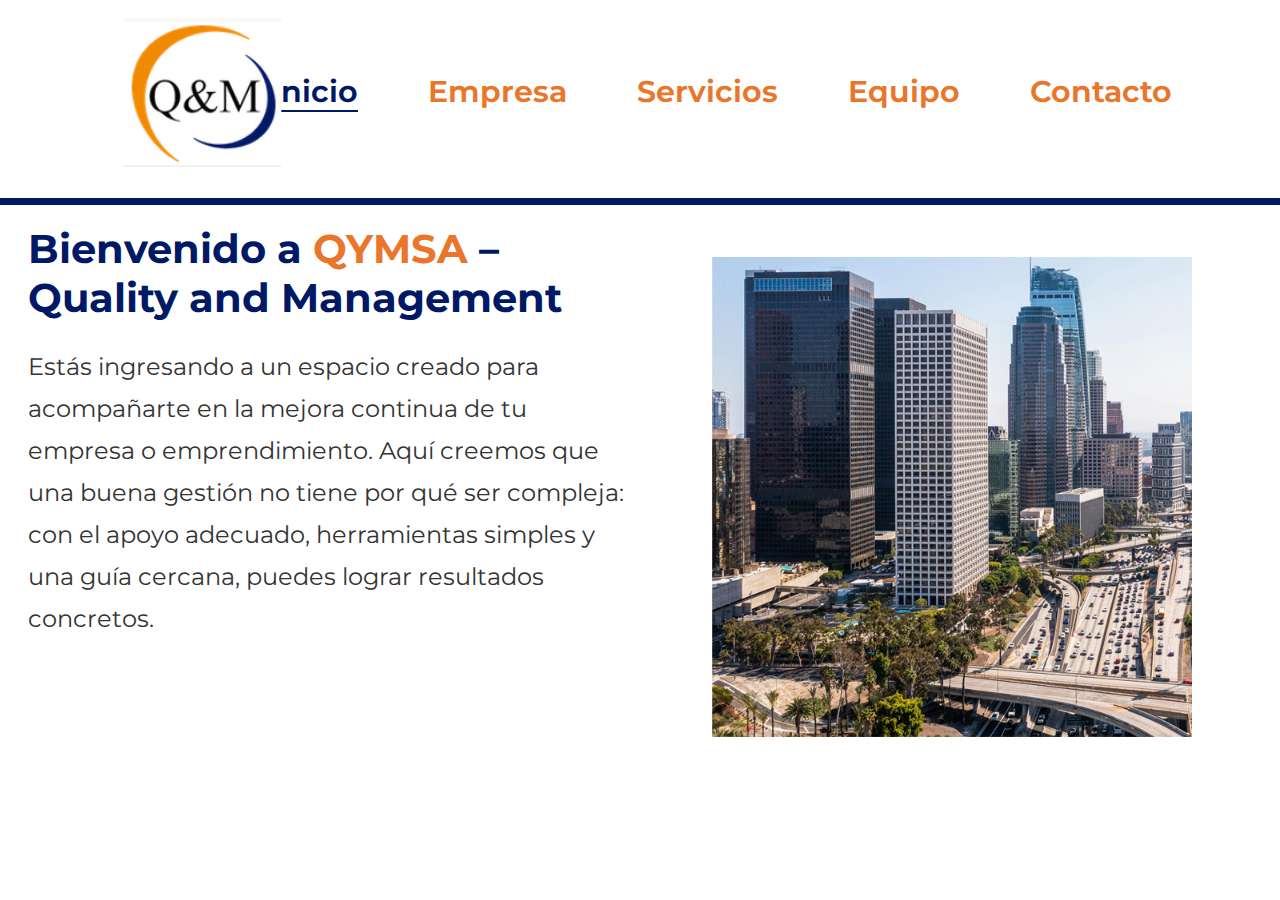
==== public/index.html @ 21595014 "Initial commit" ====
<!DOCTYPE html>
<html lang="es">
<head>
    <meta charset="UTF-8">
    <meta name="viewport" content="width=device-width, initial-scale=1.0">
    <title>QYMweb</title>
    <link rel="stylesheet" href="style.css">
</head>
<body class="pagina-index">
    <header class="header">
        <img class="logoQYM" src="assets/logo.jpg" alt="logo QyM">
        <nav class="header__menu">
            <a class="header__menu__link active" href="index.html">Inicio</a>
            <a class="header__menu__link" href="empresa.html">Empresa</a>
            <a class="header__menu__link" href="servicios.html">Servicios</a>
            <a class="header__menu__link" href="equipo.html">Equipo</a>
            <a class="header__menu__link" href="contacto.html">Contacto</a>
        </nav>
    </header>
    <div class="linea-azul"></div> <!-- Línea azul -->
        <div class="contenedor-principal">
            <main class="contenido">
                <h1>Bienvenido a <span class="resaltar">QYMSA</span> – Quality and Management</h1>
                    <p>Estás ingresando a un espacio creado para acompañarte en la mejora continua de tu empresa o emprendimiento. 
                        Aquí creemos que una buena gestión no tiene por qué ser compleja: con el apoyo adecuado,
                        herramientas simples y una guía cercana, puedes lograr resultados concretos.</p>
            </main>
        <div class="contenedor-imagen">
            <img class="fotoindex" src="assets/fotoindex.jpg" alt="fotoindex">
        </div>
    </div>
    <script src="script.js"></script>
</body>

</html>
---- public/style.css ----
@import url('https://fonts.googleapis.com/css2?family=Krona+One&family=Montserrat:ital,wght@0,100..900;1,100..900&family=Roboto+Condensed:ital,wght@0,100..900;1,100..900&display=swap');

/* Estilos para el header */
.header {
    display: flex;
    justify-content: space-between;
    align-items: center;
    padding: 20px 10%;
    background-color: #fff;
    position: relative;
}

/* Estilos para el logo */
.logoQYM {
    width: auto;
    height: auto;
    transform: scale(1.15);
}

/* Estilos para el menú */
.header__menu {
    display: flex;
    gap: 70px;
}

.header__menu__link {
    font-family: "Montserrat", sans-serif;
    font-size: 1.9rem;
    font-weight: 650;
    color: #E9762B;
    text-decoration: none;
}

.header__menu__link.active {
    color: #001965;
    border-bottom: 2px solid #001965;
}

/* Estilos para la línea azul */
.linea-azul {
    width: 100%;
    height: 7px;
    background-color: #001965;
    position: absolute;
    top: 22%; /* Coloca la línea justo debajo del header */
    left: 0;
}

/* Contenedor principal */
.contenedor-principal {
    display: flex;
    align-items: flex-start;
    gap: 20px;
    padding: 20px;
    position: relative;
}

/* Estilos para la imagen */
.contenedor-imagen {
    flex: 1;
    display: flex;
    justify-content: flex-end;
}

.fotoindex {
    transform: scale(0.8);
    width: auto;
}

/* Contenedor del contenido */
.contenido {
    flex: 2;
}

/* Estilos específicos para servicios.html */
.pagina-servicios .contenido h1 {
    font-family: "Montserrat", sans-serif;
    font-size: 2.5rem;
    color: #001965;
    margin-bottom: 20px;
}

.pagina-servicios .contenido p,
.pagina-servicios .contenido ul {
    font-family: "Montserrat", sans-serif;
    font-size: 1.2rem;
    color: #333;
    margin-bottom: 20px;
    line-height: 1.5;
}

.pagina-servicios .contenido ul {
    padding-left: 20px;
    list-style-type: disc;
}

.pagina-servicios .contenido ul li {
    margin-bottom: 10px;
    font-size: 1.2rem;
    color: #333;
    font-family: "Montserrat", sans-serif;
}

/* Estilos específicos para index.html */
.pagina-index .contenido h1 {
    font-family: "Montserrat", sans-serif;
    font-size: 2.5rem;
    color: #001965;
    margin-bottom: 20px;
}

.pagina-index .contenido p {
    font-family: "Montserrat", sans-serif;
    font-size: 1.5rem;
    color: #333;
    margin-bottom: 20px;
    line-height: 1.75;
}

.pagina-empresa .contenido h1 {
    font-family: "Montserrat", sans-serif;
    font-size: 2.5rem;
    color: #001965;
    margin-bottom: 20px;
}

.pagina-empresa .contenido p {
    font-family: "Montserrat", sans-serif;
    font-size: 1.5rem;
    color: #333;
    margin-bottom: 20px;
    line-height: 1.75;
}

.pagina-equipo .contenido h1 {
    font-family: "Montserrat", sans-serif;
    font-size: 2.5rem;
    color: #001965;
    margin-bottom: 20px;
}

.pagina-equipo .contenido p {
    font-family: "Montserrat", sans-serif;
    font-size: 1.2rem;
    color: #333;
    margin-bottom: 20px;
    line-height: 1.5;
}

.pagina-contacto .contenido h1 {
    font-family: "Montserrat", sans-serif;
    font-size: 2.5rem;
    color: #001965;
    margin-bottom: 20px;
}

.pagina-contacto .contenido p {
    font-family: "Montserrat", sans-serif;
    font-size: 1.2rem;
    color: #333;
    margin-bottom: 20px;
    line-height: 1.5;
}

.resaltar {
    color: #E9762B;
    font-weight: bold;
}

.contenido-index {
    font-family: "Montserrat", sans-serif;
}

.texto-index {
    line-height: 2.5;
    margin-top: 70px;
}

/* Animación para mover el contenido */
@keyframes slideOut {
    from {
        transform: translateX(0);
    }
    to {
        transform: translateX(-100%);
    }
}

@keyframes slideIn {
    from {
        transform: translateX(100%);
    }
    to {
        transform: translateX(0);
    }
}

/* Clase para aplicar la animación */
.slide-out {
    animation: slideOut 0.5s forwards;
}

.slide-in {
    animation: slideIn 0.5s forwards;
}
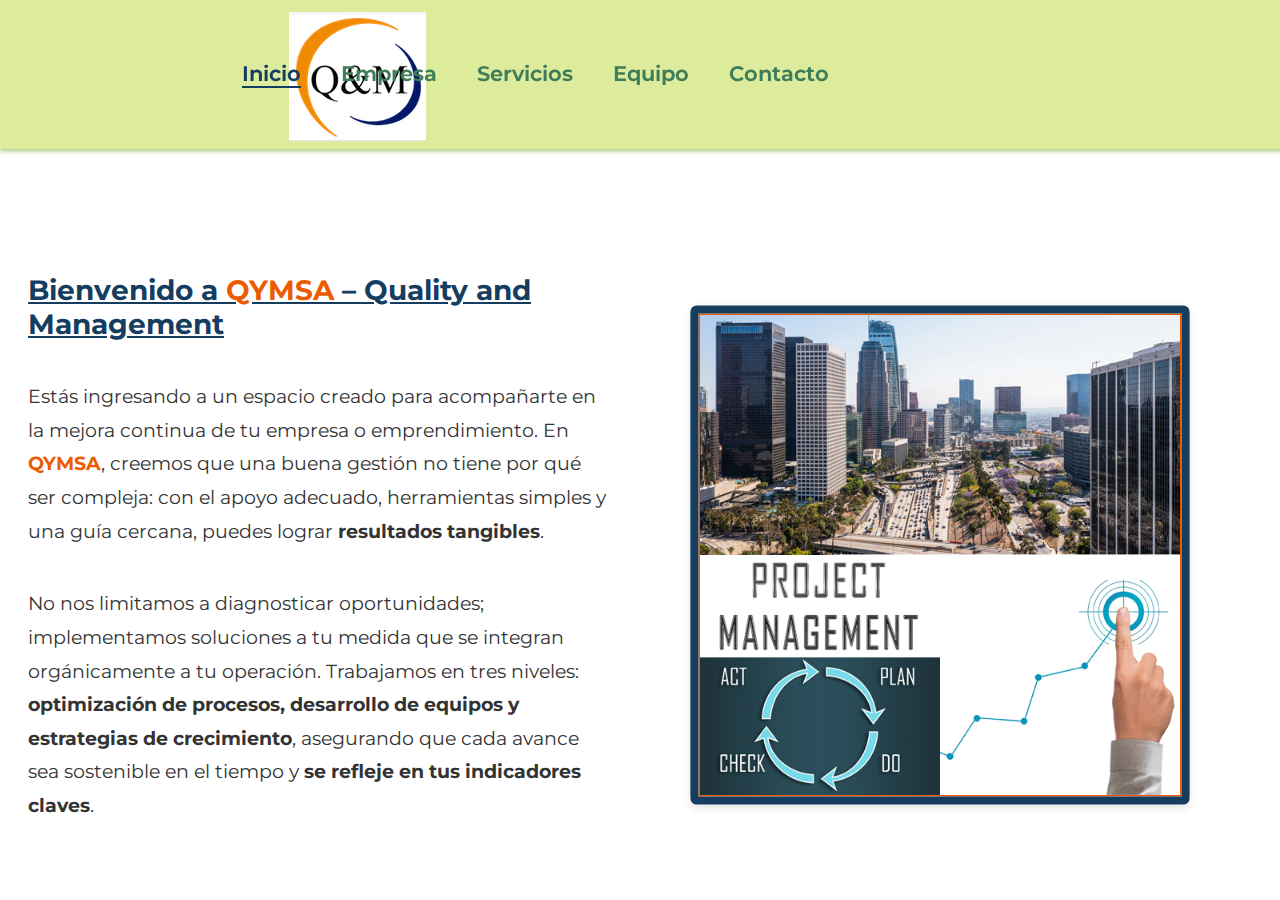
==== commit 44eec950: "Updated style.css and other files" ====
--- a/public/index.html
+++ b/public/index.html
@@ -20,10 +20,13 @@
     <div class="linea-azul"></div> <!-- Línea azul -->
         <div class="contenedor-principal">
             <main class="contenido">
-                <h1>Bienvenido a <span class="resaltar">QYMSA</span> – Quality and Management</h1>
+                <h1 style="text-decoration: underline;">Bienvenido a <span class="resaltar">QYMSA</span> – Quality and Management</h1>
                     <p>Estás ingresando a un espacio creado para acompañarte en la mejora continua de tu empresa o emprendimiento. 
-                        Aquí creemos que una buena gestión no tiene por qué ser compleja: con el apoyo adecuado,
-                        herramientas simples y una guía cercana, puedes lograr resultados concretos.</p>
+                       En <span class="resaltar">QYMSA</span>, creemos que una buena gestión no tiene por qué ser compleja: 
+                       con el apoyo adecuado, herramientas simples y una guía cercana, puedes lograr <strong>resultados tangibles</strong>.</p>
+                    <p>No nos limitamos a diagnosticar oportunidades; implementamos soluciones a tu medida que se integran orgánicamente a tu operación. 
+                        Trabajamos en tres niveles: <strong>optimización de procesos, desarrollo de equipos y estrategias de crecimiento</strong>, 
+                        asegurando que cada avance sea sostenible en el tiempo y <strong>se refleje en tus indicadores claves</strong>.</p>
             </main>
         <div class="contenedor-imagen">
             <img class="fotoindex" src="assets/fotoindex.jpg" alt="fotoindex">
--- a/public/style.css
+++ b/public/style.css
@@ -5,45 +5,51 @@
     display: flex;
     justify-content: space-between;
     align-items: center;
-    padding: 20px 10%;
-    background-color: #fff;
-    position: relative;
+    background-color: #DDEB9D; /* Color de fondo */
+    width: 100%; /* Ocupa todo el ancho */
+    padding: 10px 5%;
+    position: fixed; /* Fija en la parte superior */
+    top: 0; /* Pegado al borde superior */
+    left: 0; /* Pegado al borde izquierdo */
+    z-index: 1000; /* Asegura que esté por encima de otros elementos */
+    margin: 0; /* Elimina márgenes por defecto */
+    box-shadow: 0 2px 5px #A0C878; /* Sombra opcional para mejor visualización */
 }
 
 /* Estilos para el logo */
 .logoQYM {
     width: auto;
     height: auto;
-    transform: scale(1.15);
+    transform: scale(1);
+    position: relative;  /* Permite ajustar la posición */
+    left: 225px;         
+    top: 2px;          /* Mueve el logo hacia arriba 7px */
 }
 
 /* Estilos para el menú */
 .header__menu {
     display: flex;
-    gap: 70px;
+    gap: 40px;
+    position: relative;  /* Permite ajustar la posición */
+    left: -515px;
 }
 
 .header__menu__link {
     font-family: "Montserrat", sans-serif;
-    font-size: 1.9rem;
+    font-size: 1.3rem;
     font-weight: 650;
-    color: #E9762B;
+    color: #3F7D58; /* Color naranja de tu marca */
     text-decoration: none;
 }
 
 .header__menu__link.active {
-    color: #001965;
-    border-bottom: 2px solid #001965;
-}
-
-/* Estilos para la línea azul */
-.linea-azul {
-    width: 100%;
-    height: 7px;
-    background-color: #001965;
-    position: absolute;
-    top: 22%; /* Coloca la línea justo debajo del header */
-    left: 0;
+    color: #143D60; /* Color azul de tu marca */
+    border-bottom: 2px solid #143D60; /* Línea azul en la parte inferior */
+}
+
+body {
+    padding-top: 175px; /* Mismo valor que la altura del header */
+
 }
 
 /* Contenedor principal */
@@ -53,31 +59,107 @@
     gap: 20px;
     padding: 20px;
     position: relative;
-}
-
-/* Estilos para la imagen */
+    overflow: hidden; /* Asegura que el contenido que se desplace no cause scroll */
+}
+
+/* Con esto: */
 .contenedor-imagen {
-    flex: 1;
     display: flex;
     justify-content: flex-end;
-}
-
-.fotoindex {
+    align-items: flex-start; /* Puedes usar 'center' para alinear todas al centro */
+    margin-left: auto;
+    padding-top: 40px; /* Espacio consistente desde arriba */
+}
+
+.fotoindex, .fotoempresa, .fotoservicios, .fotoequipo, .fotocontacto {
     transform: scale(0.8);
     width: auto;
+    border: 10px solid #143D60; /* Color azul de tu marca */
+    border-radius: 8px;
+    box-shadow: 
+        0 4px 12px rgba(0, 0, 0, 0.1), /* Sombra exterior */
+        inset 0 0 0 2px #EB5B00; /* Borde interior naranja */
+    padding: 2px;
+    background: white;
+    transition: all 0.3s ease; /* Suaviza los efectos al pasar el mouse */
 }
 
 /* Contenedor del contenido */
 .contenido {
-    flex: 2;
+    flex: 1;
+    display: flex;
+    flex-direction: column;
+    position: relative; /* Necesario para la animación */
+}
+
+.resaltar {
+    color: #EB5B00;
+    font-weight: bold;
+}
+
+.contenido-index {
+    font-family: "Montserrat", sans-serif;
+}
+
+.texto-index {
+    line-height: 1.75;
+    margin-top: 70px;
+}
+
+.pagina-index .contenido p {
+    font-family: "Montserrat", sans-serif;
+    font-size: 1.2rem;
+    color: #333;
+    margin-bottom: 20px;
+    line-height: 1.75;
+}
+
+/* Estilos específicos para index.html */
+.pagina-index .contenido h1 {
+    font-family: "Montserrat", sans-serif;
+    font-size: 1.75rem;
+    color: #143D60;
+    margin-bottom: 20px;
+    margin-top: 70px;
+}
+
+
+/* Estilos específicos para empresa.html */
+.pagina-empresa .contenido h1{
+    font-size: 1.75rem !important;
+    margin-top: 70px;
+    color: #143D60;
+    margin-bottom: 20px;
+    font-family: "Montserrat", sans-serif;
+}
+
+.pagina-empresa .contenido h2 {
+    font-family: "Montserrat", sans-serif;
+    font-size: 1.5rem;
+    color: #143D60;
+    margin-bottom: -10px;
+}
+
+.pagina-empresa .contenido .vym {
+    margin-top: 20px;
+    font-size: 1.2rem;
+}
+
+.pagina-empresa .contenido p {
+    font-family: "Montserrat", sans-serif;
+    font-size: 1.2rem;
+    color: #333;
+    margin-bottom: 20px;
+    line-height: 1.75;
 }
 
 /* Estilos específicos para servicios.html */
 .pagina-servicios .contenido h1 {
     font-family: "Montserrat", sans-serif;
-    font-size: 2.5rem;
-    color: #001965;
-    margin-bottom: 20px;
+    font-size: 1.75rem;
+    color: #143D60;
+    margin-bottom: 20px;
+    margin-top: 70px;
 }
 
 .pagina-servicios .contenido p,
@@ -86,7 +168,7 @@
     font-size: 1.2rem;
     color: #333;
     margin-bottom: 20px;
-    line-height: 1.5;
+    line-height: 1.75;
 }
 
 .pagina-servicios .contenido ul {
@@ -101,57 +183,66 @@
     font-family: "Montserrat", sans-serif;
 }
 
-/* Estilos específicos para index.html */
-.pagina-index .contenido h1 {
-    font-family: "Montserrat", sans-serif;
-    font-size: 2.5rem;
-    color: #001965;
-    margin-bottom: 20px;
-}
-
-.pagina-index .contenido p {
+.pagina-equipo .contenido h1 {
+    font-family: "Montserrat", sans-serif;
+    font-size: 1.75rem;
+    color: #143D60;
+    margin-bottom: 20px;
+    margin-top: 70px;
+}
+
+.pagina-equipo .contenido h2 {
     font-family: "Montserrat", sans-serif;
     font-size: 1.5rem;
-    color: #333;
-    margin-bottom: 20px;
-    line-height: 1.75;
-}
-
-.pagina-empresa .contenido h1 {
-    font-family: "Montserrat", sans-serif;
-    font-size: 2.5rem;
-    color: #001965;
-    margin-bottom: 20px;
-}
-
-.pagina-empresa .contenido p {
+    color: #143D60;
+
+}
+
+.pagina-equipo .contenido h3 {
     font-family: "Montserrat", sans-serif;
     font-size: 1.5rem;
-    color: #333;
-    margin-bottom: 20px;
-    line-height: 1.75;
-}
-
-.pagina-equipo .contenido h1 {
-    font-family: "Montserrat", sans-serif;
-    font-size: 2.5rem;
-    color: #001965;
-    margin-bottom: 20px;
-}
+    color: #143D60;
+    margin-bottom: -10px;
+}
+
+/* En tu CSS */
+.lista-clientes {
+    display: grid;
+    grid-template-columns: repeat(3, 1fr); /* 3 columnas de igual ancho */
+    gap: 15px; /* Espacio entre elementos */
+    padding: 20px;
+}
+
+.cliente {
+    padding: 10px;
+    font-family: "Montserrat", sans-serif;
+    font-size: 1rem;
+    color: #333;
+    border-left: 3px solid #EB5B00; /* Acuerdo naranja */
+    padding-left: 15px; /* Espacio entre el borde y el texto */
+}
+
+.cliente:hover {
+    transform: translateY(-3px);
+    box-shadow: 0 4px 8px rgba(0,25,101, 0.1);
+    background-color: #fff;
+}
+
 
 .pagina-equipo .contenido p {
     font-family: "Montserrat", sans-serif;
     font-size: 1.2rem;
     color: #333;
     margin-bottom: 20px;
-    line-height: 1.5;
+    line-height: 1.75;
 }
 
 .pagina-contacto .contenido h1 {
     font-family: "Montserrat", sans-serif;
-    font-size: 2.5rem;
-    color: #001965;
-    margin-bottom: 20px;
+    font-size: 1.75rem;
+    color: #143D60;
+    margin-bottom: 20px;
+    margin-top: 70px;
 }
 
 .pagina-contacto .contenido p {
@@ -159,21 +250,7 @@
     font-size: 1.2rem;
     color: #333;
     margin-bottom: 20px;
-    line-height: 1.5;
-}
-
-.resaltar {
-    color: #E9762B;
-    font-weight: bold;
-}
-
-.contenido-index {
-    font-family: "Montserrat", sans-serif;
-}
-
-.texto-index {
-    line-height: 2.5;
-    margin-top: 70px;
+    line-height: 1.75;
 }
 
 /* Animación para mover el contenido */
@@ -183,15 +260,18 @@
     }
     to {
         transform: translateX(-100%);
+        opacity: 0;
     }
 }
 
 @keyframes slideIn {
     from {
         transform: translateX(100%);
+        opacity: 0;
     }
     to {
         transform: translateX(0);
+        opacity: 1;
     }
 }
 
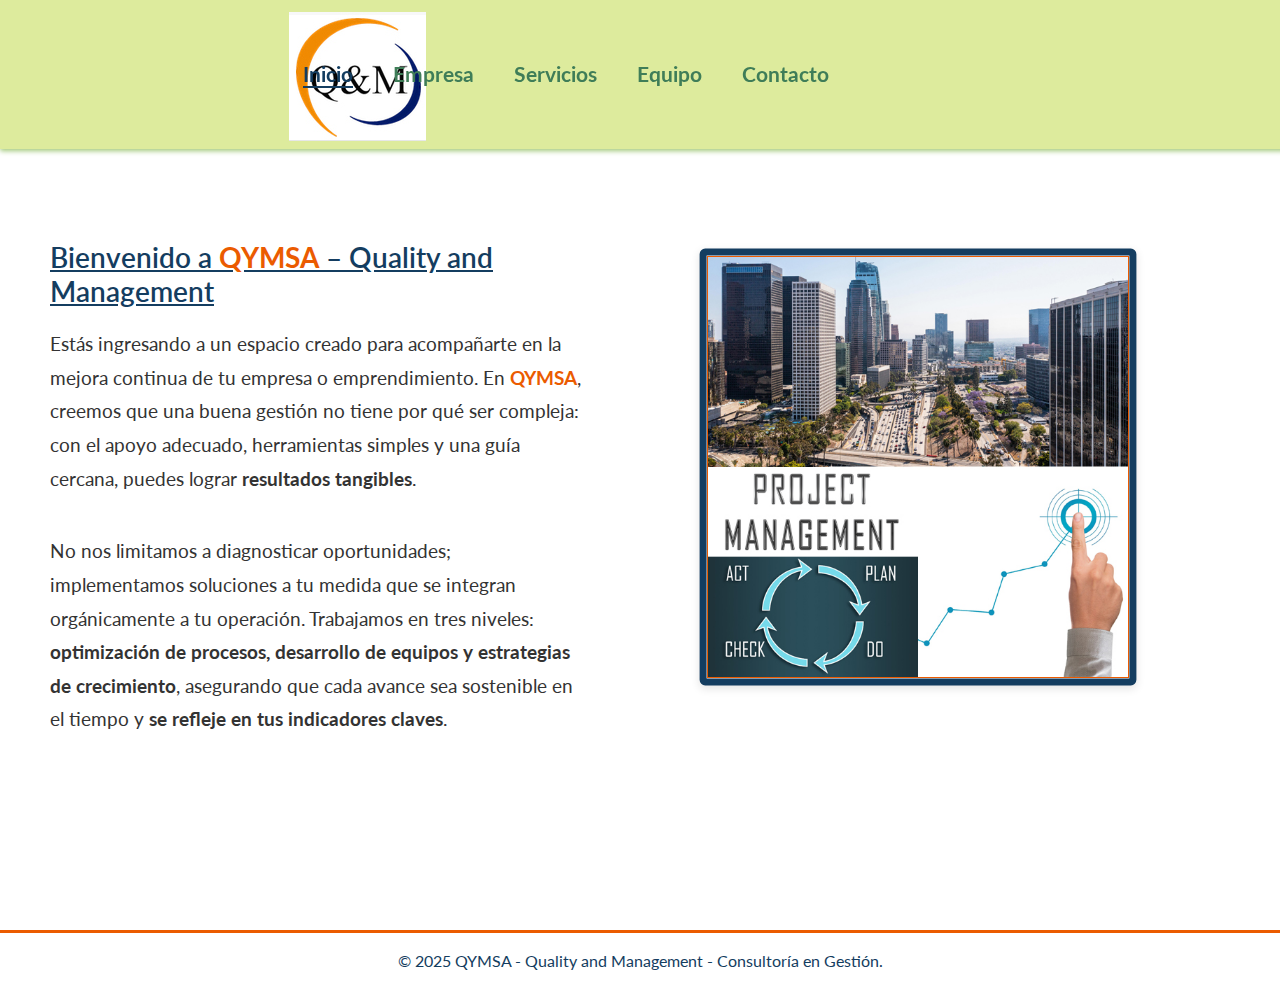
==== commit 0eec7d84: "Updated style.css and other files" ====
--- a/public/index.html
+++ b/public/index.html
@@ -17,7 +17,6 @@
             <a class="header__menu__link" href="contacto.html">Contacto</a>
         </nav>
     </header>
-    <div class="linea-azul"></div> <!-- Línea azul -->
         <div class="contenedor-principal">
             <main class="contenido">
                 <h1 style="text-decoration: underline;">Bienvenido a <span class="resaltar">QYMSA</span> – Quality and Management</h1>
@@ -32,7 +31,14 @@
             <img class="fotoindex" src="assets/fotoindex.jpg" alt="fotoindex">
         </div>
     </div>
-    <script src="script.js"></script>
+    <!-- Footer agregado -->
+    <footer class="footer">
+        <div class="footer__contenedor">
+            <div class="footer__info">
+                <p>&copy; 2025 QYMSA - Quality and Management - Consultoría en Gestión.</p>
+            </div>
+        </div>
+    </footer>
+        <script src="script.js"></script>
 </body>
-
 </html>--- a/public/style.css
+++ b/public/style.css
@@ -1,4 +1,10 @@
-@import url('https://fonts.googleapis.com/css2?family=Krona+One&family=Montserrat:ital,wght@0,100..900;1,100..900&family=Roboto+Condensed:ital,wght@0,100..900;1,100..900&display=swap');
+@import url('https://fonts.googleapis.com/css2?family=Cabin:ital,wght@0,400..700;1,400..700&family=Krona+One&family=Montserrat:ital,wght@0,100..900;1,100..900&family=Open+Sans:ital,wght@0,300..800;1,300..800&family=Roboto+Condensed:ital,wght@0,100..900;1,100..900&family=Ubuntu:ital,wght@0,300;0,400;0,500;0,700;1,300;1,400;1,500;1,700&display=swap');
+
+@import url('https://fonts.googleapis.com/css2?family=Lato:wght@300;400&display=swap');
+
+:root{
+    --fuente-texto: "Lato", sans-serif;
+}
 
 /* Estilos para el header */
 .header {
@@ -35,10 +41,11 @@
 }
 
 .header__menu__link {
-    font-family: "Montserrat", sans-serif;
+    font-family: var(--fuente-texto);
+    font-weight: 700;
+    font-style: normal;
     font-size: 1.3rem;
-    font-weight: 650;
-    color: #3F7D58; /* Color naranja de tu marca */
+    color: #3F7D58; 
     text-decoration: none;
 }
 
@@ -49,15 +56,20 @@
 
 body {
     padding-top: 175px; /* Mismo valor que la altura del header */
-
+    margin: 0; /* Esto elimina los márgenes predeterminados del body */
+    padding: 0;
+    width: 100%;
+    overflow-x: hidden; /* Previene barras de desplazamiento horizontales */
+    
 }
 
 /* Contenedor principal */
 .contenedor-principal {
+    margin-top: 190px; /* Ajusta este valor según necesites */
     display: flex;
     align-items: flex-start;
     gap: 20px;
-    padding: 20px;
+    padding: 50px;
     position: relative;
     overflow: hidden; /* Asegura que el contenido que se desplace no cause scroll */
 }
@@ -68,11 +80,13 @@
     justify-content: flex-end;
     align-items: flex-start; /* Puedes usar 'center' para alinear todas al centro */
     margin-left: auto;
-    padding-top: 40px; /* Espacio consistente desde arriba */
+    position: relative; /* Permite ajustar la posición */
+    bottom: 85px; /* Mueve la imagen hacia abajo 75px */
+    padding-top: 0px; /* Espacio consistente desde arriba */
 }
 
 .fotoindex, .fotoempresa, .fotoservicios, .fotoequipo, .fotocontacto {
-    transform: scale(0.8);
+    transform: scale(0.7); /* Escala la imagen al 60% */
     width: auto;
     border: 10px solid #143D60; /* Color azul de tu marca */
     border-radius: 8px;
@@ -98,7 +112,9 @@
 }
 
 .contenido-index {
-    font-family: "Montserrat", sans-serif;
+    font-family: var(--fuente-texto);
+    font-weight: 400;
+    font-style: normal;
 }
 
 .texto-index {
@@ -107,7 +123,9 @@
 }
 
 .pagina-index .contenido p {
-    font-family: "Montserrat", sans-serif;
+    font-family: var(--fuente-texto);
+    font-weight: 400;
+    font-style: normal;
     font-size: 1.2rem;
     color: #333;
     margin-bottom: 20px;
@@ -116,25 +134,29 @@
 
 /* Estilos específicos para index.html */
 .pagina-index .contenido h1 {
-    font-family: "Montserrat", sans-serif;
+    font-family: var(--fuente-texto);
+    font-weight: 600;
+    font-style: normal;
     font-size: 1.75rem;
     color: #143D60;
-    margin-bottom: 20px;
-    margin-top: 70px;
+    margin-bottom: 0px;
+    margin-top: 0px;
 }
 
 
 /* Estilos específicos para empresa.html */
 .pagina-empresa .contenido h1{
     font-size: 1.75rem !important;
-    margin-top: 70px;
-    color: #143D60;
-    margin-bottom: 20px;
-    font-family: "Montserrat", sans-serif;
+    margin-top: 0px;
+    color: #143D60;
+    margin-bottom: 0px;
+    font-family: var(--fuente-texto);
+    font-weight: 600;
 }
 
 .pagina-empresa .contenido h2 {
-    font-family: "Montserrat", sans-serif;
+    font-family: var(--fuente-texto);
+    font-weight: 600;
     font-size: 1.5rem;
     color: #143D60;
     margin-bottom: -10px;
@@ -146,7 +168,8 @@
 }
 
 .pagina-empresa .contenido p {
-    font-family: "Montserrat", sans-serif;
+    font-family: var(--fuente-texto);
+    font-weight: 400;
     font-size: 1.2rem;
     color: #333;
     margin-bottom: 20px;
@@ -155,16 +178,18 @@
 
 /* Estilos específicos para servicios.html */
 .pagina-servicios .contenido h1 {
-    font-family: "Montserrat", sans-serif;
+    font-family: var(--fuente-texto);
+    font-weight: 600;
     font-size: 1.75rem;
     color: #143D60;
-    margin-bottom: 20px;
-    margin-top: 70px;
+    margin-bottom: 0px;
+    margin-top: 0px;
 }
 
 .pagina-servicios .contenido p,
 .pagina-servicios .contenido ul {
-    font-family: "Montserrat", sans-serif;
+    font-family: var(--fuente-texto);
+    font-weight: 400;
     font-size: 1.2rem;
     color: #333;
     margin-bottom: 20px;
@@ -180,26 +205,29 @@
     margin-bottom: 10px;
     font-size: 1.2rem;
     color: #333;
-    font-family: "Montserrat", sans-serif;
+    font-family: var(--fuente-texto);
 }
 
 .pagina-equipo .contenido h1 {
-    font-family: "Montserrat", sans-serif;
+    font-family: var(--fuente-texto);
+    font-weight: 600;
     font-size: 1.75rem;
     color: #143D60;
-    margin-bottom: 20px;
-    margin-top: 70px;
+    margin-bottom: 0px;
+    margin-top: 0px;
 }
 
 .pagina-equipo .contenido h2 {
-    font-family: "Montserrat", sans-serif;
+    font-family: var(--fuente-texto);
+    font-weight: 600;
     font-size: 1.5rem;
     color: #143D60;
 
 }
 
 .pagina-equipo .contenido h3 {
-    font-family: "Montserrat", sans-serif;
+    font-family: var(--fuente-texto);
+    font-weight: 600;
     font-size: 1.5rem;
     color: #143D60;
     margin-bottom: -10px;
@@ -215,7 +243,8 @@
 
 .cliente {
     padding: 10px;
-    font-family: "Montserrat", sans-serif;
+    font-family: var(--fuente-texto);
+    font-weight: 600;
     font-size: 1rem;
     color: #333;
     border-left: 3px solid #EB5B00; /* Acuerdo naranja */
@@ -230,7 +259,8 @@
 
 
 .pagina-equipo .contenido p {
-    font-family: "Montserrat", sans-serif;
+    font-family: var(--fuente-texto);
+    font-weight: 400;
     font-size: 1.2rem;
     color: #333;
     margin-bottom: 20px;
@@ -238,19 +268,46 @@
 }
 
 .pagina-contacto .contenido h1 {
-    font-family: "Montserrat", sans-serif;
+    font-family: var(--fuente-texto);
+    font-weight: 600;
     font-size: 1.75rem;
     color: #143D60;
-    margin-bottom: 20px;
-    margin-top: 70px;
+    margin-bottom: 0px;
+    margin-top: 0px;
 }
 
 .pagina-contacto .contenido p {
-    font-family: "Montserrat", sans-serif;
-    font-size: 1.2rem;
-    color: #333;
-    margin-bottom: 20px;
-    line-height: 1.75;
+    font-family: var(--fuente-texto);
+    font-weight: 400;
+    font-size: 1.2rem;
+    color: #333;
+    margin-bottom: 20px;
+    line-height: 1.75;
+}
+
+/* Estilos para el footer centrado */
+.footer {
+    background-color: white; /* Color de fondo */
+    width: 100%;
+    padding: 1rem 0;
+    margin-top: 1rem;
+    box-sizing: border-box;
+    border-top: 3px solid #EB5B00; /* Línea separadora sutil */
+}
+
+.footer__contenedor {
+    max-width: 1200px;
+    margin: 0 auto;
+    padding: 0 2rem;
+    text-align: center;
+}
+
+.footer__info p {
+    margin: 0;
+    color: #143D60;
+    font-family: var(--fuente-texto);
+    font-size: 1rem;
+    line-height: 1.5;
 }
 
 /* Animación para mover el contenido */
@@ -282,4 +339,5 @@
 
 .slide-in {
     animation: slideIn 0.5s forwards;
-}+}
+
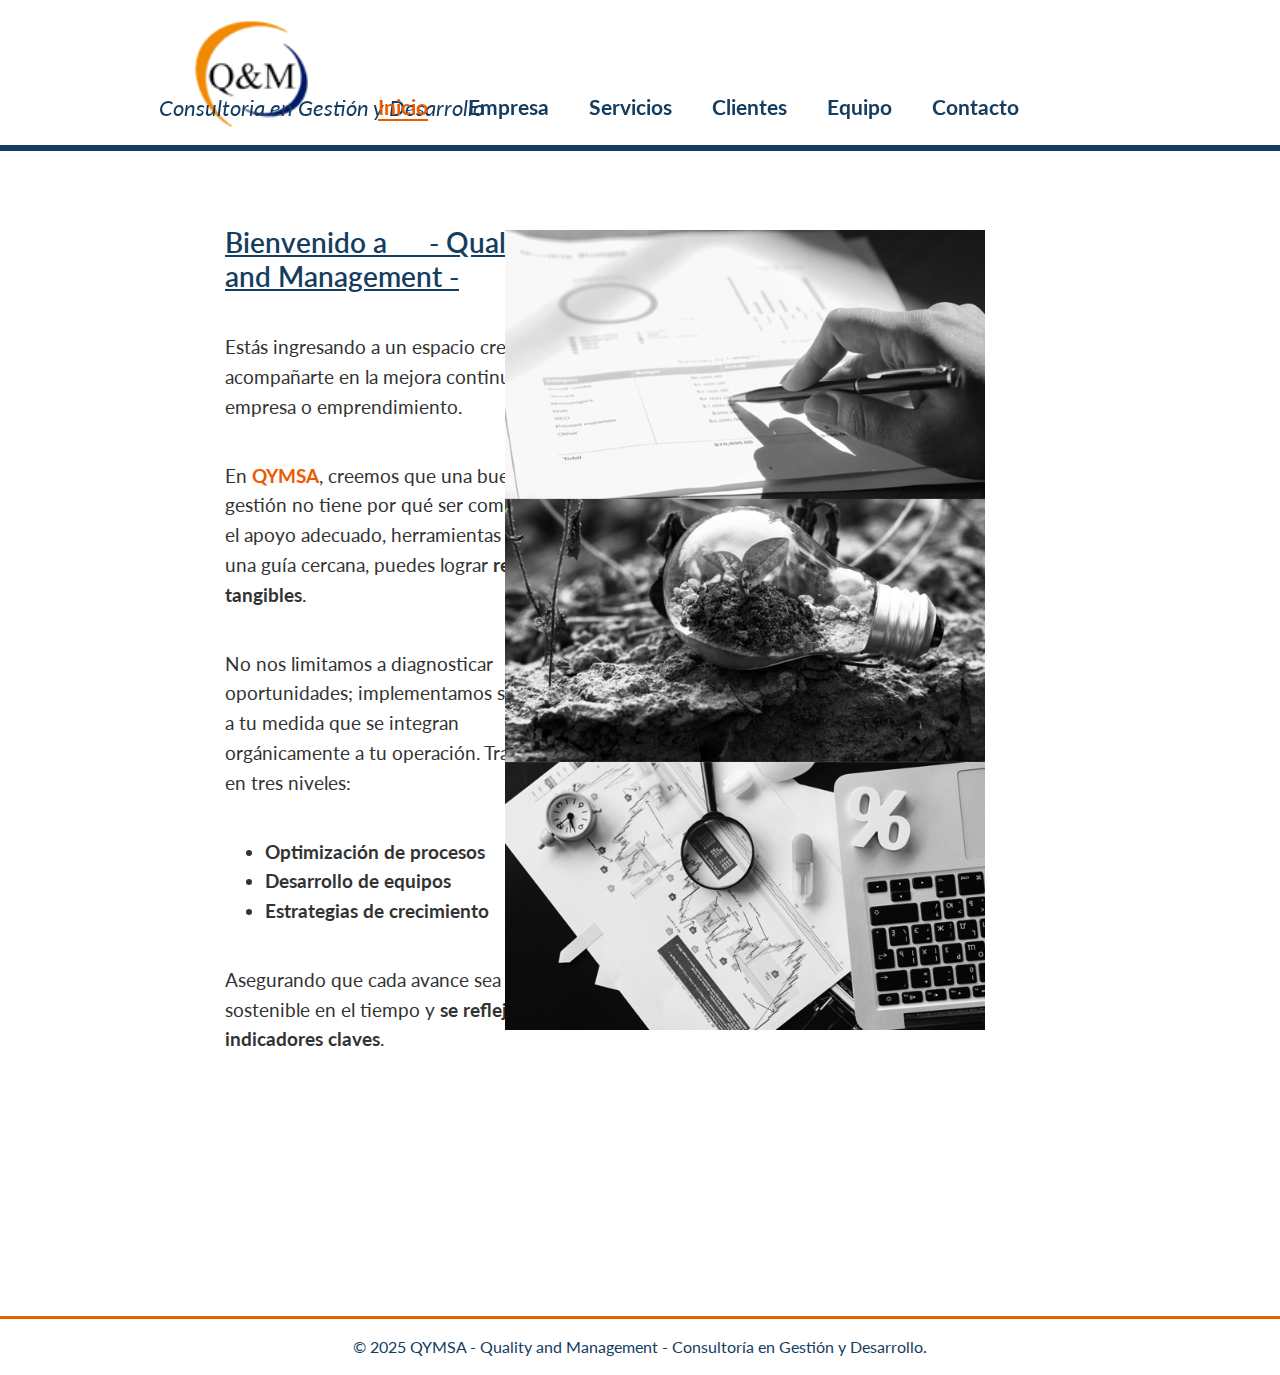
==== commit 7f0e198f: "Tu mensaje explicando los cambios realizados" ====
--- a/public/index.html
+++ b/public/index.html
@@ -8,24 +8,32 @@
 </head>
 <body class="pagina-index">
     <header class="header">
-        <img class="logoQYM" src="assets/logo.jpg" alt="logo QyM">
+        <img class="logoQYM" src="assets/logo.png" alt="logo QyM">
+        <p class="frase_header">Consultoria en Gestión y Desarrollo</p>
         <nav class="header__menu">
             <a class="header__menu__link active" href="index.html">Inicio</a>
             <a class="header__menu__link" href="empresa.html">Empresa</a>
             <a class="header__menu__link" href="servicios.html">Servicios</a>
+            <a class="header__menu__link" href="clientes.html">Clientes</a>
             <a class="header__menu__link" href="equipo.html">Equipo</a>
             <a class="header__menu__link" href="contacto.html">Contacto</a>
         </nav>
     </header>
         <div class="contenedor-principal">
             <main class="contenido">
-                <h1 style="text-decoration: underline;">Bienvenido a <span class="resaltar">QYMSA</span> – Quality and Management</h1>
-                    <p>Estás ingresando a un espacio creado para acompañarte en la mejora continua de tu empresa o emprendimiento. 
-                       En <span class="resaltar">QYMSA</span>, creemos que una buena gestión no tiene por qué ser compleja: 
+                <h1 style="text-decoration: underline;">Bienvenido a &nbsp;&nbsp;&nbsp;&nbsp; - Quality and Management - </h1>
+                    <p>Estás ingresando a un espacio creado para acompañarte en la mejora continua de tu empresa o emprendimiento.</p> 
+                    <p>En <span class="resaltar">QYMSA</span>, creemos que una buena gestión no tiene por qué ser compleja: 
                        con el apoyo adecuado, herramientas simples y una guía cercana, puedes lograr <strong>resultados tangibles</strong>.</p>
                     <p>No nos limitamos a diagnosticar oportunidades; implementamos soluciones a tu medida que se integran orgánicamente a tu operación. 
-                        Trabajamos en tres niveles: <strong>optimización de procesos, desarrollo de equipos y estrategias de crecimiento</strong>, 
-                        asegurando que cada avance sea sostenible en el tiempo y <strong>se refleje en tus indicadores claves</strong>.</p>
+                    Trabajamos en tres niveles:</p>
+                    <ul>
+                            <li><strong>Optimización de procesos</strong></li>
+                            <li><strong>Desarrollo de equipos</strong></li>
+                            <li><strong>Estrategias de crecimiento</strong></li>
+                            
+                    </ul>    
+                    <p>Asegurando que cada avance sea sostenible en el tiempo y <strong>se refleje en tus indicadores claves</strong>.</p>
             </main>
         <div class="contenedor-imagen">
             <img class="fotoindex" src="assets/fotoindex.jpg" alt="fotoindex">
@@ -35,7 +43,7 @@
     <footer class="footer">
         <div class="footer__contenedor">
             <div class="footer__info">
-                <p>&copy; 2025 QYMSA - Quality and Management - Consultoría en Gestión.</p>
+                <p>&copy; 2025 QYMSA - Quality and Management - Consultoría en Gestión y Desarrollo.</p>
             </div>
         </div>
     </footer>
--- a/public/style.css
+++ b/public/style.css
@@ -11,7 +11,7 @@
     display: flex;
     justify-content: space-between;
     align-items: center;
-    background-color: #DDEB9D; /* Color de fondo */
+    background-color: rgba(255, 255, 255, 0.85); /* Color de fondo */
     width: 100%; /* Ocupa todo el ancho */
     padding: 10px 5%;
     position: fixed; /* Fija en la parte superior */
@@ -19,17 +19,29 @@
     left: 0; /* Pegado al borde izquierdo */
     z-index: 1000; /* Asegura que esté por encima de otros elementos */
     margin: 0; /* Elimina márgenes por defecto */
-    box-shadow: 0 2px 5px #A0C878; /* Sombra opcional para mejor visualización */
+    border-bottom: 6px solid #143D60; /* Línea sólida (ajusta color/grosor) */
+    min-height: 125px; /* Altura flexible */
 }
 
 /* Estilos para el logo */
 .logoQYM {
     width: auto;
     height: auto;
-    transform: scale(1);
+    transform: scale(1.5); /* Escala el logo */
     position: relative;  /* Permite ajustar la posición */
-    left: 225px;         
+    left: 150px;         
     top: 2px;          /* Mueve el logo hacia arriba 7px */
+}
+
+.frase_header {
+    font-family: var(--fuente-texto);
+    font-weight: 400;
+    font-style: italic;
+    font-size: 1.4rem;
+    color: #143D60; /* Color azul de tu marca */
+    margin-right: 200px; /* Espacio entre el logo y la frase */
+    position: relative; /* Permite moverla con top/left */
+    top: 35px; /* Mueve hacia abajo */
 }
 
 /* Estilos para el menú */
@@ -37,7 +49,7 @@
     display: flex;
     gap: 40px;
     position: relative;  /* Permite ajustar la posición */
-    left: -515px;
+    left: -325px;
 }
 
 .header__menu__link {
@@ -45,13 +57,15 @@
     font-weight: 700;
     font-style: normal;
     font-size: 1.3rem;
-    color: #3F7D58; 
+    color: #143D60; /* Color naranja de tu marca */
     text-decoration: none;
+    position: relative; /* Permite moverlos con top/left */
+    top: 35px; /* Mueve hacia abajo */
 }
 
 .header__menu__link.active {
-    color: #143D60; /* Color azul de tu marca */
-    border-bottom: 2px solid #143D60; /* Línea azul en la parte inferior */
+    color: #EB5B00; /* Color azul de tu marca */
+    border-bottom: 2px solid #EB5B00; /* Línea azul en la parte inferior */
 }
 
 body {
@@ -65,13 +79,14 @@
 
 /* Contenedor principal */
 .contenedor-principal {
-    margin-top: 190px; /* Ajusta este valor según necesites */
+    margin-top: 150px; /* Ajusta este valor según necesites */
     display: flex;
     align-items: flex-start;
     gap: 20px;
-    padding: 50px;
+    padding: 75px;
     position: relative;
     overflow: hidden; /* Asegura que el contenido que se desplace no cause scroll */
+    
 }
 
 /* Con esto: */
@@ -81,21 +96,26 @@
     align-items: flex-start; /* Puedes usar 'center' para alinear todas al centro */
     margin-left: auto;
     position: relative; /* Permite ajustar la posición */
-    bottom: 85px; /* Mueve la imagen hacia abajo 75px */
+    bottom: 95px; /* Mueve la imagen hacia abajo 75px */
+    left: -160px; /* Mueve la imagen hacia la derecha 20px */          
     padding-top: 0px; /* Espacio consistente desde arriba */
 }
 
 .fotoindex, .fotoempresa, .fotoservicios, .fotoequipo, .fotocontacto {
-    transform: scale(0.7); /* Escala la imagen al 60% */
+    transform: scale(0.8); /* Escala la imagen % */
     width: auto;
-    border: 10px solid #143D60; /* Color azul de tu marca */
-    border-radius: 8px;
-    box-shadow: 
-        0 4px 12px rgba(0, 0, 0, 0.1), /* Sombra exterior */
-        inset 0 0 0 2px #EB5B00; /* Borde interior naranja */
-    padding: 2px;
     background: white;
     transition: all 0.3s ease; /* Suaviza los efectos al pasar el mouse */
+}
+
+.fotoindex {
+    filter: grayscale(100%);
+    transition: filter 0.5s;
+}
+
+.fotoindex:hover {
+    filter: grayscale(0%);
+    transform: scale(1.05); /* Escala la imagen al pasar el mouse */
 }
 
 /* Contenedor del contenido */
@@ -104,6 +124,8 @@
     display: flex;
     flex-direction: column;
     position: relative; /* Necesario para la animación */
+    max-width: 650px; /* Cambia este valor (ej: 600px para más estrecho) */
+    margin-left: 150px;
 }
 
 .resaltar {
@@ -118,7 +140,7 @@
 }
 
 .texto-index {
-    line-height: 1.75;
+    line-height: 1.55;
     margin-top: 70px;
 }
 
@@ -129,7 +151,7 @@
     font-size: 1.2rem;
     color: #333;
     margin-bottom: 20px;
-    line-height: 1.75;
+    line-height: 1.55;
 }
 
 /* Estilos específicos para index.html */
@@ -139,10 +161,19 @@
     font-style: normal;
     font-size: 1.75rem;
     color: #143D60;
-    margin-bottom: 0px;
-    margin-top: 0px;
-}
-
+    margin-bottom: 20px;
+    margin-top: 0px;
+}
+
+.pagina-index .contenido ul {
+    font-family: var(--fuente-texto);
+    font-weight: 400;
+    font-size: 1.2rem;
+    color: #333;
+    margin-bottom: 20px;
+    line-height: 1.55;
+
+}
 
 /* Estilos específicos para empresa.html */
 .pagina-empresa .contenido h1{
@@ -152,6 +183,7 @@
     margin-bottom: 0px;
     font-family: var(--fuente-texto);
     font-weight: 600;
+    margin-bottom: 20px;
 }
 
 .pagina-empresa .contenido h2 {
@@ -173,7 +205,7 @@
     font-size: 1.2rem;
     color: #333;
     margin-bottom: 20px;
-    line-height: 1.75;
+    line-height: 1.55;
 }
 
 /* Estilos específicos para servicios.html */
@@ -193,7 +225,7 @@
     font-size: 1.2rem;
     color: #333;
     margin-bottom: 20px;
-    line-height: 1.75;
+    line-height: 1.55;
 }
 
 .pagina-servicios .contenido ul {
@@ -264,7 +296,7 @@
     font-size: 1.2rem;
     color: #333;
     margin-bottom: 20px;
-    line-height: 1.75;
+    line-height: 1.55;
 }
 
 .pagina-contacto .contenido h1 {
@@ -282,7 +314,7 @@
     font-size: 1.2rem;
     color: #333;
     margin-bottom: 20px;
-    line-height: 1.75;
+    line-height: 1.55;
 }
 
 /* Estilos para el footer centrado */
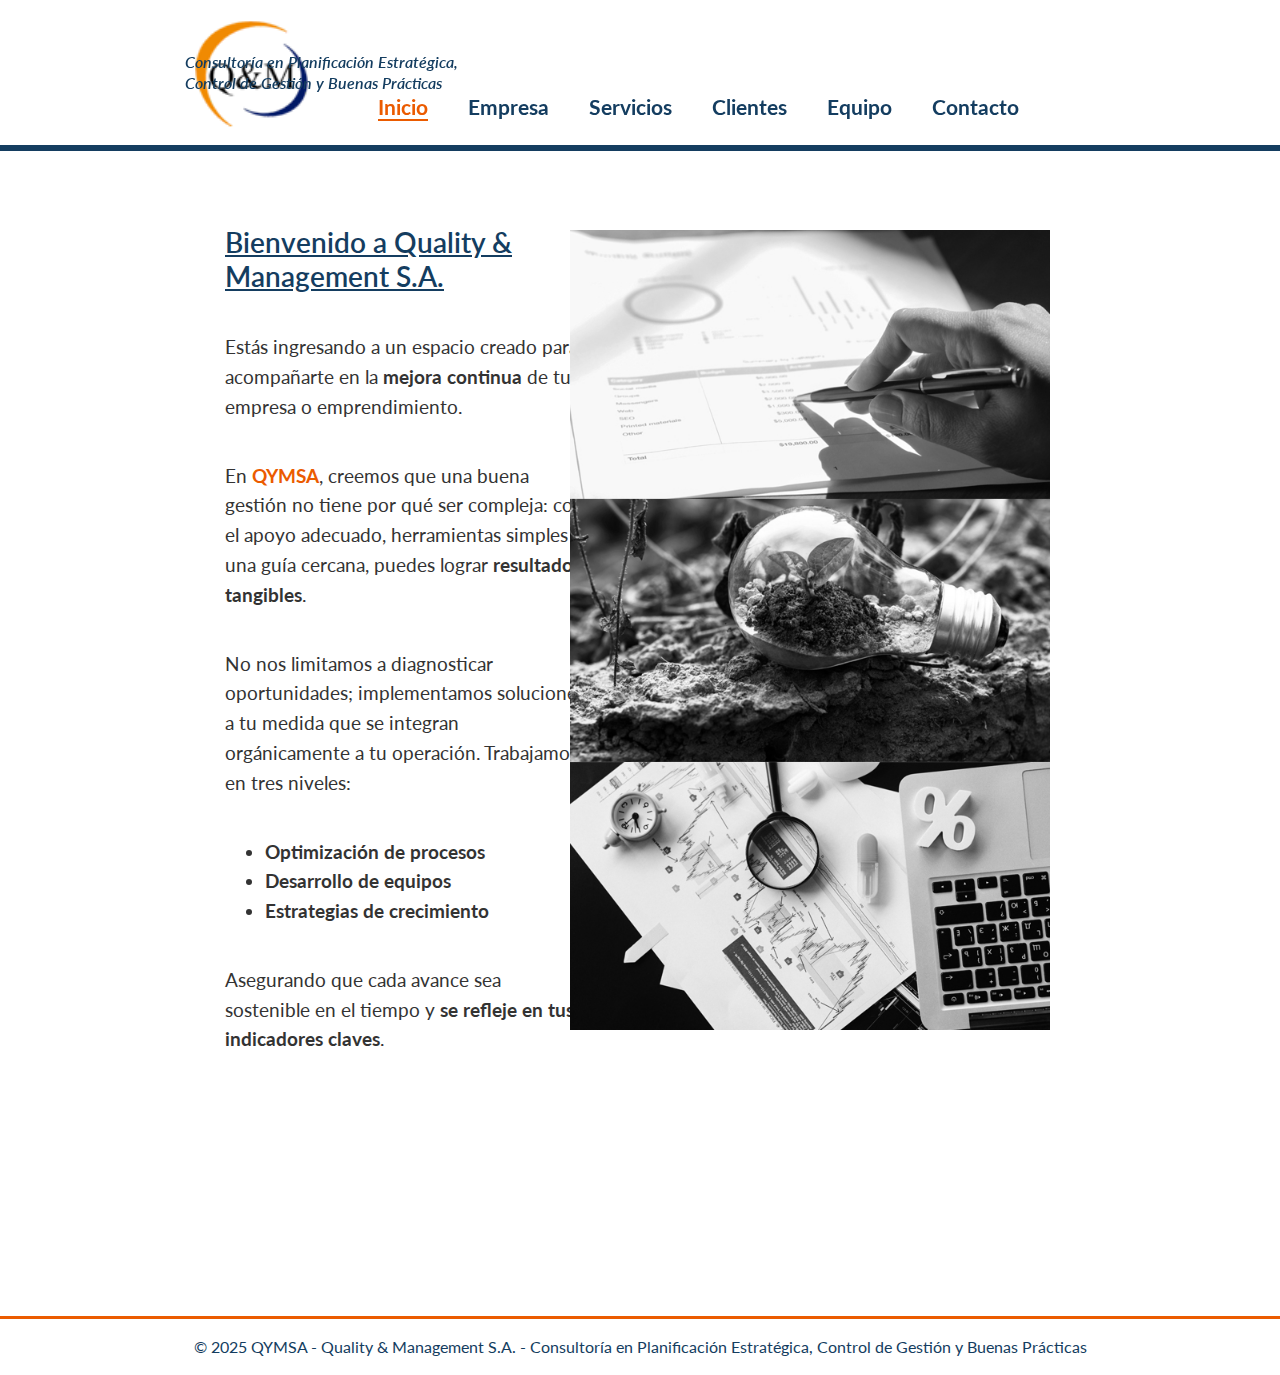
==== commit 6c200a33: "Actualización de index.html y style.css con nuevos cambios" ====
--- a/public/index.html
+++ b/public/index.html
@@ -9,7 +9,10 @@
 <body class="pagina-index">
     <header class="header">
         <img class="logoQYM" src="assets/logo.png" alt="logo QyM">
-        <p class="frase_header">Consultoria en Gestión y Desarrollo</p>
+        <div class="titulos-header"> <!-- Contenedor nuevo -->
+            <h1 class="frase_header">Consultoría en Planificación Estratégica,</h1>
+            <h2 class="frase_header">Control de Gestión y Buenas Prácticas</h2>
+        </div>
         <nav class="header__menu">
             <a class="header__menu__link active" href="index.html">Inicio</a>
             <a class="header__menu__link" href="empresa.html">Empresa</a>
@@ -21,8 +24,8 @@
     </header>
         <div class="contenedor-principal">
             <main class="contenido">
-                <h1 style="text-decoration: underline;">Bienvenido a &nbsp;&nbsp;&nbsp;&nbsp; - Quality and Management - </h1>
-                    <p>Estás ingresando a un espacio creado para acompañarte en la mejora continua de tu empresa o emprendimiento.</p> 
+                <h1 style="text-decoration: underline;">Bienvenido a Quality & Management S.A.</h1>
+                    <p>Estás ingresando a un espacio creado para acompañarte en la <strong>mejora continua</strong> de tu empresa o emprendimiento.</p> 
                     <p>En <span class="resaltar">QYMSA</span>, creemos que una buena gestión no tiene por qué ser compleja: 
                        con el apoyo adecuado, herramientas simples y una guía cercana, puedes lograr <strong>resultados tangibles</strong>.</p>
                     <p>No nos limitamos a diagnosticar oportunidades; implementamos soluciones a tu medida que se integran orgánicamente a tu operación. 
@@ -43,7 +46,7 @@
     <footer class="footer">
         <div class="footer__contenedor">
             <div class="footer__info">
-                <p>&copy; 2025 QYMSA - Quality and Management - Consultoría en Gestión y Desarrollo.</p>
+                <p>&copy; 2025 QYMSA - Quality & Management S.A. - Consultoría en Planificación Estratégica, Control de Gestión y Buenas Prácticas</p>
             </div>
         </div>
     </footer>
--- a/public/style.css
+++ b/public/style.css
@@ -33,15 +33,24 @@
     top: 2px;          /* Mueve el logo hacia arriba 7px */
 }
 
+.titulos-header {
+    display: flex;
+    flex-direction: column; /* Apila h1 y h2 verticalmente */
+    justify-content: center; /* Centra verticalmente si hay altura extra */
+    margin-right: 200px; /* Espacio entre el logo y la frase */
+    top: 35px; /* Mueve hacia abajo */
+}
+
 .frase_header {
     font-family: var(--fuente-texto);
-    font-weight: 400;
+    font-weight: 600;
     font-style: italic;
-    font-size: 1.4rem;
+    font-size: 1rem;
     color: #143D60; /* Color azul de tu marca */
-    margin-right: 200px; /* Espacio entre el logo y la frase */
     position: relative; /* Permite moverla con top/left */
-    top: 35px; /* Mueve hacia abajo */
+    
+    margin: 0; /* Elimina márgenes por defecto de h1 y h2 */
+    line-height: 1.3; /* Controla el espacio entre líneas */
 }
 
 /* Estilos para el menú */
@@ -97,11 +106,11 @@
     margin-left: auto;
     position: relative; /* Permite ajustar la posición */
     bottom: 95px; /* Mueve la imagen hacia abajo 75px */
-    left: -160px; /* Mueve la imagen hacia la derecha 20px */          
+    left: -95px; /* Mueve la imagen hacia la derecha 20px */          
     padding-top: 0px; /* Espacio consistente desde arriba */
 }
 
-.fotoindex, .fotoempresa, .fotoservicios, .fotoequipo, .fotocontacto {
+.fotoindex, .fotoservicios, .fotoequipo, .fotocontacto {
     transform: scale(0.8); /* Escala la imagen % */
     width: auto;
     background: white;
@@ -115,7 +124,7 @@
 
 .fotoindex:hover {
     filter: grayscale(0%);
-    transform: scale(1.05); /* Escala la imagen al pasar el mouse */
+    
 }
 
 /* Contenedor del contenido */
@@ -176,6 +185,15 @@
 }
 
 /* Estilos específicos para empresa.html */
+.infografia
+    {
+        width: 100%;
+        height: auto;
+        margin-top: 110px;
+        margin-bottom: 90px;
+        transform: scale (1); /* Escala la imagen % */
+    }
+
 .pagina-empresa .contenido h1{
     font-size: 1.75rem !important;
     margin-top: 0px;
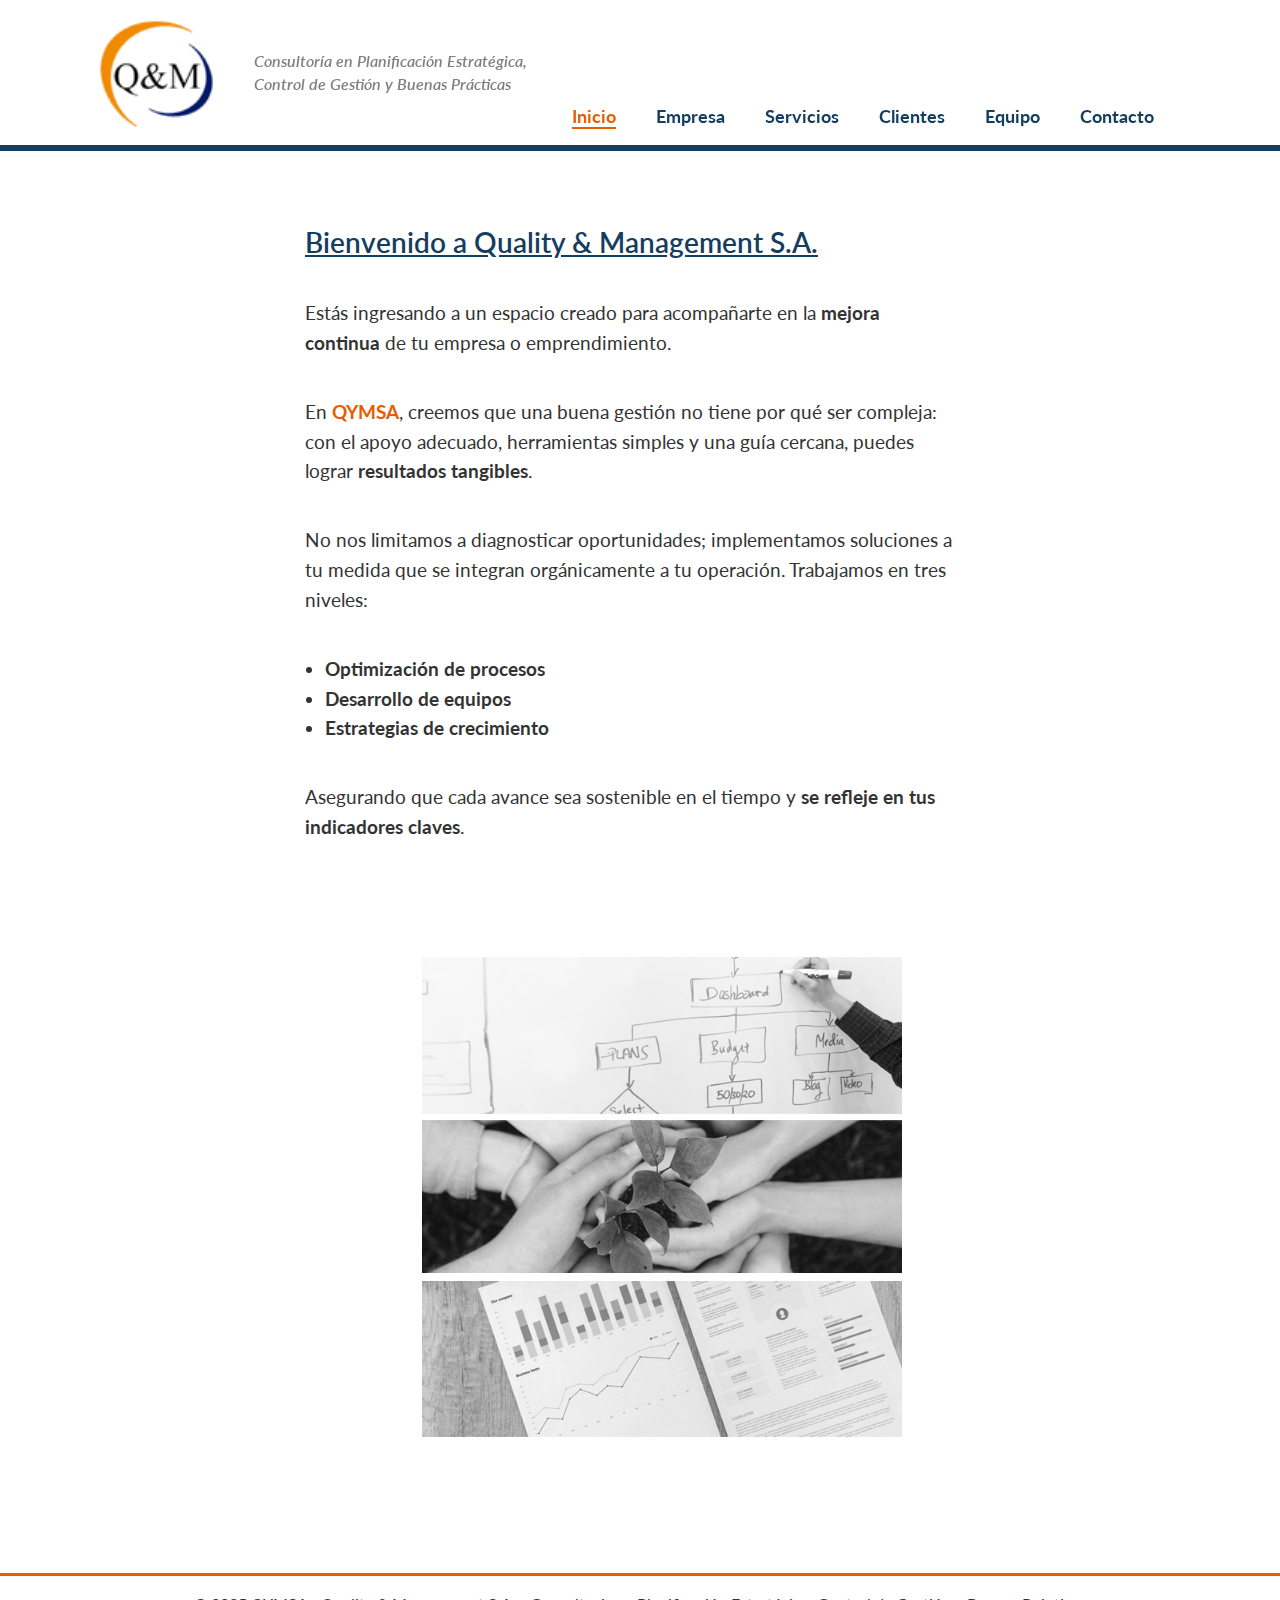
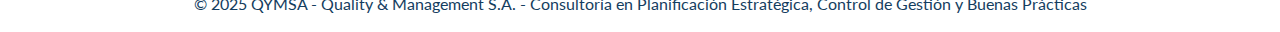
==== commit feb27512: "Actualización de index.html y style.css con nuevos cambios" ====
--- a/public/index.html
+++ b/public/index.html
@@ -25,24 +25,21 @@
         <div class="contenedor-principal">
             <main class="contenido">
                 <h1 style="text-decoration: underline;">Bienvenido a Quality & Management S.A.</h1>
-                    <p>Estás ingresando a un espacio creado para acompañarte en la <strong>mejora continua</strong> de tu empresa o emprendimiento.</p> 
-                    <p>En <span class="resaltar">QYMSA</span>, creemos que una buena gestión no tiene por qué ser compleja: 
-                       con el apoyo adecuado, herramientas simples y una guía cercana, puedes lograr <strong>resultados tangibles</strong>.</p>
-                    <p>No nos limitamos a diagnosticar oportunidades; implementamos soluciones a tu medida que se integran orgánicamente a tu operación. 
-                    Trabajamos en tres niveles:</p>
-                    <ul>
-                            <li><strong>Optimización de procesos</strong></li>
-                            <li><strong>Desarrollo de equipos</strong></li>
-                            <li><strong>Estrategias de crecimiento</strong></li>
-                            
-                    </ul>    
-                    <p>Asegurando que cada avance sea sostenible en el tiempo y <strong>se refleje en tus indicadores claves</strong>.</p>
+                <p>Estás ingresando a un espacio creado para acompañarte en la <strong>mejora continua</strong> de tu empresa o emprendimiento.</p> 
+                <p>En <span class="resaltar">QYMSA</span>, creemos que una buena gestión no tiene por qué ser compleja: 
+                   con el apoyo adecuado, herramientas simples y una guía cercana, puedes lograr <strong>resultados tangibles</strong>.</p>
+                <p>No nos limitamos a diagnosticar oportunidades; implementamos soluciones a tu medida que se integran orgánicamente a tu operación. 
+                Trabajamos en tres niveles:</p>
+                <ul>
+                    <li><strong>Optimización de procesos</strong></li>
+                    <li><strong>Desarrollo de equipos</strong></li>
+                    <li><strong>Estrategias de crecimiento</strong></li>
+                </ul>    
+                <p>Asegurando que cada avance sea sostenible en el tiempo y <strong>se refleje en tus indicadores claves</strong>.</p>
             </main>
-        <div class="contenedor-imagen">
-            <img class="fotoindex" src="assets/fotoindex.jpg" alt="fotoindex">
-        </div>
-    </div>
-    <!-- Footer agregado -->
+                <img class="fotoindex" src="assets/fotoindex.jpg" alt="fotoindex">
+         </div>
+        <!-- Footer agregado -->
     <footer class="footer">
         <div class="footer__contenedor">
             <div class="footer__info">
--- a/public/style.css
+++ b/public/style.css
@@ -1,9 +1,9 @@
-@import url('https://fonts.googleapis.com/css2?family=Cabin:ital,wght@0,400..700;1,400..700&family=Krona+One&family=Montserrat:ital,wght@0,100..900;1,100..900&family=Open+Sans:ital,wght@0,300..800;1,300..800&family=Roboto+Condensed:ital,wght@0,100..900;1,100..900&family=Ubuntu:ital,wght@0,300;0,400;0,500;0,700;1,300;1,400;1,500;1,700&display=swap');
-
 @import url('https://fonts.googleapis.com/css2?family=Lato:wght@300;400&display=swap');
+
 
 :root{
     --fuente-texto: "Lato", sans-serif;
+    font-size: 16px; /* Base para unidades rem */
 }
 
 /* Estilos para el header */
@@ -11,9 +11,10 @@
     display: flex;
     justify-content: space-between;
     align-items: center;
+    flex-wrap: wrap; /* Permite que los elementos se ajusten en pantallas pequeñas */
     background-color: rgba(255, 255, 255, 0.85); /* Color de fondo */
     width: 100%; /* Ocupa todo el ancho */
-    padding: 10px 5%;
+    padding: 0.625rem 5%;
     position: fixed; /* Fija en la parte superior */
     top: 0; /* Pegado al borde superior */
     left: 0; /* Pegado al borde izquierdo */
@@ -29,28 +30,29 @@
     height: auto;
     transform: scale(1.5); /* Escala el logo */
     position: relative;  /* Permite ajustar la posición */
-    left: 150px;         
+    left: 55px;         
     top: 2px;          /* Mueve el logo hacia arriba 7px */
 }
 
+/* Estilos para el header */
 .titulos-header {
     display: flex;
     flex-direction: column; /* Apila h1 y h2 verticalmente */
     justify-content: center; /* Centra verticalmente si hay altura extra */
-    margin-right: 200px; /* Espacio entre el logo y la frase */
+    margin-right: 120px; /* Espacio entre el logo y la frase */
     top: 35px; /* Mueve hacia abajo */
 }
 
+/* Estilos para el header */
 .frase_header {
     font-family: var(--fuente-texto);
     font-weight: 600;
     font-style: italic;
-    font-size: 1rem;
-    color: #143D60; /* Color azul de tu marca */
+    font-size: clamp(0.9rem, 2vw, 1rem); /* Tamaño flexible */
+    color: gray; /* Color azul de tu marca */
     position: relative; /* Permite moverla con top/left */
-    
     margin: 0; /* Elimina márgenes por defecto de h1 y h2 */
-    line-height: 1.3; /* Controla el espacio entre líneas */
+    line-height: 1.4; /* Controla el espacio entre líneas */
 }
 
 /* Estilos para el menú */
@@ -58,25 +60,29 @@
     display: flex;
     gap: 40px;
     position: relative;  /* Permite ajustar la posición */
-    left: -325px;
-}
-
+    left: -190px;
+    flex-wrap: wrap;
+    justify-content: center;
+}
+/* Estilos para el header */
 .header__menu__link {
     font-family: var(--fuente-texto);
     font-weight: 700;
     font-style: normal;
-    font-size: 1.3rem;
+    font-size: 1.1rem;
     color: #143D60; /* Color naranja de tu marca */
     text-decoration: none;
     position: relative; /* Permite moverlos con top/left */
-    top: 35px; /* Mueve hacia abajo */
-}
-
+    top: 45px; /* Mueve hacia abajo */
+}
+
+/* Estilos para el header */
 .header__menu__link.active {
     color: #EB5B00; /* Color azul de tu marca */
     border-bottom: 2px solid #EB5B00; /* Línea azul en la parte inferior */
 }
 
+/* Estilos para el body */
 body {
     padding-top: 175px; /* Mismo valor que la altura del header */
     margin: 0; /* Esto elimina los márgenes predeterminados del body */
@@ -88,43 +94,35 @@
 
 /* Contenedor principal */
 .contenedor-principal {
+    flex-direction: row;
+    flex-wrap: wrap;
     margin-top: 150px; /* Ajusta este valor según necesites */
     display: flex;
     align-items: flex-start;
     gap: 20px;
-    padding: 75px;
     position: relative;
     overflow: hidden; /* Asegura que el contenido que se desplace no cause scroll */
-    
-}
-
-/* Con esto: */
-.contenedor-imagen {
     display: flex;
-    justify-content: flex-end;
-    align-items: flex-start; /* Puedes usar 'center' para alinear todas al centro */
-    margin-left: auto;
-    position: relative; /* Permite ajustar la posición */
-    bottom: 95px; /* Mueve la imagen hacia abajo 75px */
-    left: -95px; /* Mueve la imagen hacia la derecha 20px */          
-    padding-top: 0px; /* Espacio consistente desde arriba */
-}
-
-.fotoindex, .fotoservicios, .fotoequipo, .fotocontacto {
-    transform: scale(0.8); /* Escala la imagen % */
-    width: auto;
-    background: white;
-    transition: all 0.3s ease; /* Suaviza los efectos al pasar el mouse */
-}
-
-.fotoindex {
+    justify-content: center; /* Centra el contenido en pantallas grandes */
+    max-width: 1400px; /* Limita el ancho máximo */
+    margin: 150px auto 0; /* Centrado horizontal */
+    padding: 75px 50px;
+    
+}
+
+/* Estilo Index */
+ .fotoindex {
     filter: grayscale(100%);
     transition: filter 0.5s;
-}
-
+    position: relative; /* Necesario para la animación */
+    right: -22px;
+    bottom: -15px; /* Mueve la imagen hacia abajo 75px */
+    transform: scale(0.8); /* Escala la imagen % */
+}   
+    
 .fotoindex:hover {
     filter: grayscale(0%);
-    
+
 }
 
 /* Contenedor del contenido */
@@ -134,7 +132,7 @@
     flex-direction: column;
     position: relative; /* Necesario para la animación */
     max-width: 650px; /* Cambia este valor (ej: 600px para más estrecho) */
-    margin-left: 150px;
+
 }
 
 .resaltar {
@@ -146,11 +144,13 @@
     font-family: var(--fuente-texto);
     font-weight: 400;
     font-style: normal;
+    
 }
 
 .texto-index {
     line-height: 1.55;
     margin-top: 70px;
+    
 }
 
 .pagina-index .contenido p {
@@ -161,6 +161,12 @@
     color: #333;
     margin-bottom: 20px;
     line-height: 1.55;
+    word-break: break-word; /* Evita desbordamiento horizontal */
+    white-space: normal; /* Asegura comportamiento normal */
+    word-wrap: normal; /* Permite que las palabras largas no se dividan */
+    overflow-wrap: normal; /* Similar a word-wrap pero más moderno */
+    position: relative;
+    left: -60px; /* Mueve el texto hacia la izquierda 20px */
 }
 
 /* Estilos específicos para index.html */
@@ -172,6 +178,8 @@
     color: #143D60;
     margin-bottom: 20px;
     margin-top: 0px;
+    position: relative;
+    left: -60px; /* Mueve el texto hacia la izquierda 20px */
 }
 
 .pagina-index .contenido ul {
@@ -181,18 +189,18 @@
     color: #333;
     margin-bottom: 20px;
     line-height: 1.55;
+    position: relative;
+    left: -80px; /* Mueve el texto hacia la izquierda 20px */
 
 }
 
 /* Estilos específicos para empresa.html */
-.infografia
-    {
-        width: 100%;
-        height: auto;
-        margin-top: 110px;
-        margin-bottom: 90px;
-        transform: scale (1); /* Escala la imagen % */
-    }
+.infografia{
+    position: relative;
+    left: 60px; /* Mueve el texto hacia la izquierda 20px */ 
+    top: 10px;    
+
+}
 
 .pagina-empresa .contenido h1{
     font-size: 1.75rem !important;
@@ -202,6 +210,8 @@
     font-family: var(--fuente-texto);
     font-weight: 600;
     margin-bottom: 20px;
+    position: relative;
+    left: -60px; /* Mueve el texto hacia la izquierda 20px */
 }
 
 .pagina-empresa .contenido h2 {
@@ -210,11 +220,15 @@
     font-size: 1.5rem;
     color: #143D60;
     margin-bottom: -10px;
+    position: relative;
+    left: -60px; /* Mueve el texto hacia la izquierda 20px */
 }
 
 .pagina-empresa .contenido .vym {
     margin-top: 20px;
     font-size: 1.2rem;
+    position: relative;
+    left: -60px; /* Mueve el texto hacia la izquierda 20px */
 }
 
 .pagina-empresa .contenido p {
@@ -227,6 +241,20 @@
 }
 
 /* Estilos específicos para servicios.html */
+.fotoservicios {
+    filter: grayscale(100%);
+    transition: filter 0.5s;
+    position: relative; /* Necesario para la animación */
+    right: -72px;
+    bottom: 5px; /* Mueve la imagen hacia abajo 75px */
+    transform: scale(0.8); /* Escala la imagen % */
+}   
+    
+.fotoservicios:hover {
+    filter: grayscale(0%);
+
+}
+
 .pagina-servicios .contenido h1 {
     font-family: var(--fuente-texto);
     font-weight: 600;
@@ -234,6 +262,9 @@
     color: #143D60;
     margin-bottom: 0px;
     margin-top: 0px;
+    position: relative;
+    left: -12px; /* Mueve el texto hacia la izquierda 20px */
+    margin-bottom: 20px;
 }
 
 .pagina-servicios .contenido p,
@@ -244,6 +275,8 @@
     color: #333;
     margin-bottom: 20px;
     line-height: 1.55;
+    position: relative;
+    left: -12px; /* Mueve el texto hacia la izquierda 20px */
 }
 
 .pagina-servicios .contenido ul {
@@ -258,47 +291,58 @@
     font-family: var(--fuente-texto);
 }
 
-.pagina-equipo .contenido h1 {
-    font-family: var(--fuente-texto);
-    font-weight: 600;
+/* Reset de estilos conflictivos -  estilo CLIENTES */
+.clientes-container * {
+    box-sizing: border-box;
+    min-width: 0;
+}
+
+/* Contenedor principal - FORZAR 3 columnas */
+.clientes-container {
+    width: 100%;
+    min-width: 1000px; /* Mínimo para 3 columnas */
+    max-width: 1200px;
+    margin: 0 auto;
+    padding: 20px;
+    background-color: white;
+    overflow: visible !important;
+    position: relative;
+    right: 220px;
+}
+
+/* Lista de clientes - IMPOSICIÓN de 3 columnas */
+
+.pagina-clientes .contenido h1 {
+    font-family: var(--fuente-texto);
+    font-weight: 600;
+    font-style: normal;
     font-size: 1.75rem;
     color: #143D60;
-    margin-bottom: 0px;
-    margin-top: 0px;
-}
-
-.pagina-equipo .contenido h2 {
-    font-family: var(--fuente-texto);
-    font-weight: 600;
-    font-size: 1.5rem;
-    color: #143D60;
-
-}
-
-.pagina-equipo .contenido h3 {
-    font-family: var(--fuente-texto);
-    font-weight: 600;
-    font-size: 1.5rem;
-    color: #143D60;
-    margin-bottom: -10px;
-}
-
-/* En tu CSS */
+    position: relative;
+    left: -200px; /* Mueve el texto hacia la izquierda 20px */
+    bottom: 19px;
+}
+
 .lista-clientes {
-    display: grid;
-    grid-template-columns: repeat(3, 1fr); /* 3 columnas de igual ancho */
-    gap: 15px; /* Espacio entre elementos */
-    padding: 20px;
-}
-
+    display: grid !important;
+    grid-template-columns: repeat(3, minmax(300px, 1fr)) !important;
+    gap: 15px;
+    width: 100% !important;
+    padding: 0 !important;
+}
+
+/* Items de cliente - Aseguramos comportamiento */
 .cliente {
-    padding: 10px;
+    width: 100% !important;
+    min-width: 300px !important;
+    max-width: 100% !important;
+    padding: 10px 15px;
     font-family: var(--fuente-texto);
     font-weight: 600;
     font-size: 1rem;
     color: #333;
-    border-left: 3px solid #EB5B00; /* Acuerdo naranja */
-    padding-left: 15px; /* Espacio entre el borde y el texto */
+    border-left: 3px solid #EB5B00;
+    background-color: white;
 }
 
 .cliente:hover {
@@ -307,6 +351,50 @@
     background-color: #fff;
 }
 
+/* Estilos de Equipo */
+.fotoequipo {
+    filter: grayscale(100%);
+    transition: filter 0.5s;
+    position: relative; /* Necesario para la animación */
+    right: -72px;
+    bottom: 5px; /* Mueve la imagen hacia abajo 75px */
+    transform: scale(0.8); /* Escala la imagen % */
+}   
+    
+.fotoequipo:hover {
+    filter: grayscale(0%);
+
+}
+
+.pagina-equipo .contenido h1 {
+    font-family: var(--fuente-texto);
+    font-weight: 600;
+    font-size: 1.75rem;
+    color: #143D60;
+    margin-bottom: 0px;
+    margin-top: 0px;
+    position: relative;
+    right: 13px;
+}
+
+.pagina-equipo .contenido h2 {
+    font-family: var(--fuente-texto);
+    font-weight: 600;
+    font-size: 1.5rem;
+    color: #143D60;
+    position: relative;
+    right: 13px;
+}
+
+.pagina-equipo .contenido h3 {
+    font-family: var(--fuente-texto);
+    font-weight: 600;
+    font-size: 1.5rem;
+    color: #143D60;
+    margin-bottom: -10px;
+    position: relative;
+    right: 13px;
+}
 
 .pagina-equipo .contenido p {
     font-family: var(--fuente-texto);
@@ -315,6 +403,23 @@
     color: #333;
     margin-bottom: 20px;
     line-height: 1.55;
+    position: relative;
+    right: 13px;
+}
+
+/* Estilo Contacto */
+.fotocontacto {
+    filter: grayscale(100%);
+    transition: filter 0.5s;
+    position: relative; /* Necesario para la animación */
+    right: -22px;
+    bottom: -15px; /* Mueve la imagen hacia abajo 75px */
+    transform: scale(0.8); /* Escala la imagen % */
+}   
+    
+.fotocontacto:hover {
+    filter: grayscale(0%);
+
 }
 
 .pagina-contacto .contenido h1 {
@@ -391,3 +496,164 @@
     animation: slideIn 0.5s forwards;
 }
 
+/* Dispositivos grandes (desktops, 1200px y más) */
+@media (max-width: 1200px) {
+    .header {
+        padding: 10px 3%;
+    }
+    .logoQYM {
+        left: 50px;
+        transform: scale(1.2);
+    }
+    .titulos-header {
+        margin-right: 100px;
+    }
+    .header__menu {
+        left: -200px;
+        gap: 30px;
+    }
+}
+
+/* Dispositivos medianos (tablets, 768px - 992px) */
+@media (max-width: 992px) {
+    .header {
+        flex-direction: column;
+        padding: 15px 5%;
+        min-height: auto;
+    }
+    .logoQYM {
+        position: static;
+        transform: scale(1);
+        margin-bottom: 15px;
+    }
+    .titulos-header {
+        margin: 15px 0;
+        text-align: center;
+        position: static;
+    }
+    .header__menu {
+        position: static;
+        justify-content: center;
+        margin-top: 15px;
+    }
+    .contenedor-principal {
+        flex-direction: column;
+        padding: 20px;
+        margin-top: 180px;
+    }
+    .contenido {
+        margin-left: 0;
+        max-width: 100%;
+    }
+    .contenedor-imagen {
+        margin: 20px auto;
+        position: static;
+        width: 100%;
+        max-width: 500px; /* Ajusta según necesidad */
+        height: auto;
+        flex: 0 0 40%; /* No crece más del 40% del espacio */
+        min-width: 250px; /* Ancho mínimo */
+    }
+}
+
+/* Dispositivos pequeños (phones, 576px - 768px) */
+@media (max-width: 768px) {
+    .body {
+        padding-top: 220px;
+    }
+    .header__menu {
+        flex-wrap: wrap;
+        gap: 15px;
+    }
+    .header__menu__link {
+        font-size: 1rem;
+        top: 0;
+    }
+    .contenedor-principal {
+        margin-top: 100px;
+        max-width: 1400px;
+        margin-left: auto;
+        margin-right: auto;
+    }
+    
+    .lista-clientes {
+        grid-template-columns: repeat(2, 1fr);
+    }
+
+}
+
+/* Dispositivos muy pequeños (phones, menos de 576px) */
+@media (max-width: 576px) {
+    .frase_header {
+        font-size: 0.9rem;
+    }
+    .pagina-index .contenido p,
+    .pagina-empresa .contenido p,
+    .pagina-servicios .contenido p,
+    .pagina-equipo .contenido p,
+    .pagina-contacto .contenido p {
+        font-size: 1rem;
+        hyphens: auto; /* Permite división de palabras en móviles */
+    }
+    .lista-clientes {
+        grid-template-columns: 1fr;
+    }
+    .fotoindex, .fotoservicios, .fotoequipo, .fotocontacto {
+        transform: scale(0.7);
+    }
+}
+
+/* Ajustes para dispositivos móviles */
+@media (max-width: 992px) {
+    .fotoindex, .fotoservicios, .fotoequipo, .fotocontacto {
+        transform: scale(0.7); /* Escala ligeramente menor en tablets */
+    }
+}
+
+@media (max-width: 576px) {
+    .fotoindex, .fotoservicios, .fotoequipo, .fotocontacto {
+        transform: scale(0.6); /* Escala más pequeña en móviles */
+    }
+}
+
+/* Contenedor de texto más estrecho y responsivo */
+.pagina-index .contenido {
+    max-width: 650px; /* Reduje de 650px a 550px (ajustable) */
+    margin-left: 100px; /* Reduje de 150px para compensar */
+    flex: 1 1 55%; /* Permite crecer pero con base del 55% del espacio */
+    min-width: 300px; /* Ancho mínimo para móviles */
+    width: auto; /* Se ajusta naturalmente */
+}
+
+/* Ajustes para tablets */
+@media (max-width: 992px) {
+    .pagina-index .contenido {
+        max-width: 100%; /* Ocupa todo el ancho disponible */
+        margin-left: 0;
+        padding: 0 20px; /* Añade espacio a los lados */
+    }
+}
+
+/* AÑADE ESTOS MEDIA QUERIES (nuevos) */
+@media (max-width: 1200px) {
+    .contenedor-principal {
+        padding: 50px;
+    }
+}
+
+@media (max-width: 992px) {
+    .contenedor-principal {
+        flex-direction: column; /* Cambia a columna en tablets */
+        align-items: center; /* Centra los elementos */
+        padding: 30px;
+        margin-top: 180px; /* Ajuste por el header responsivo */
+    }
+}
+
+@media (max-width: 768px) {
+    .contenedor-principal {
+        padding: 20px;
+        margin-top: 160px;
+        gap: 15px;
+    }
+}
